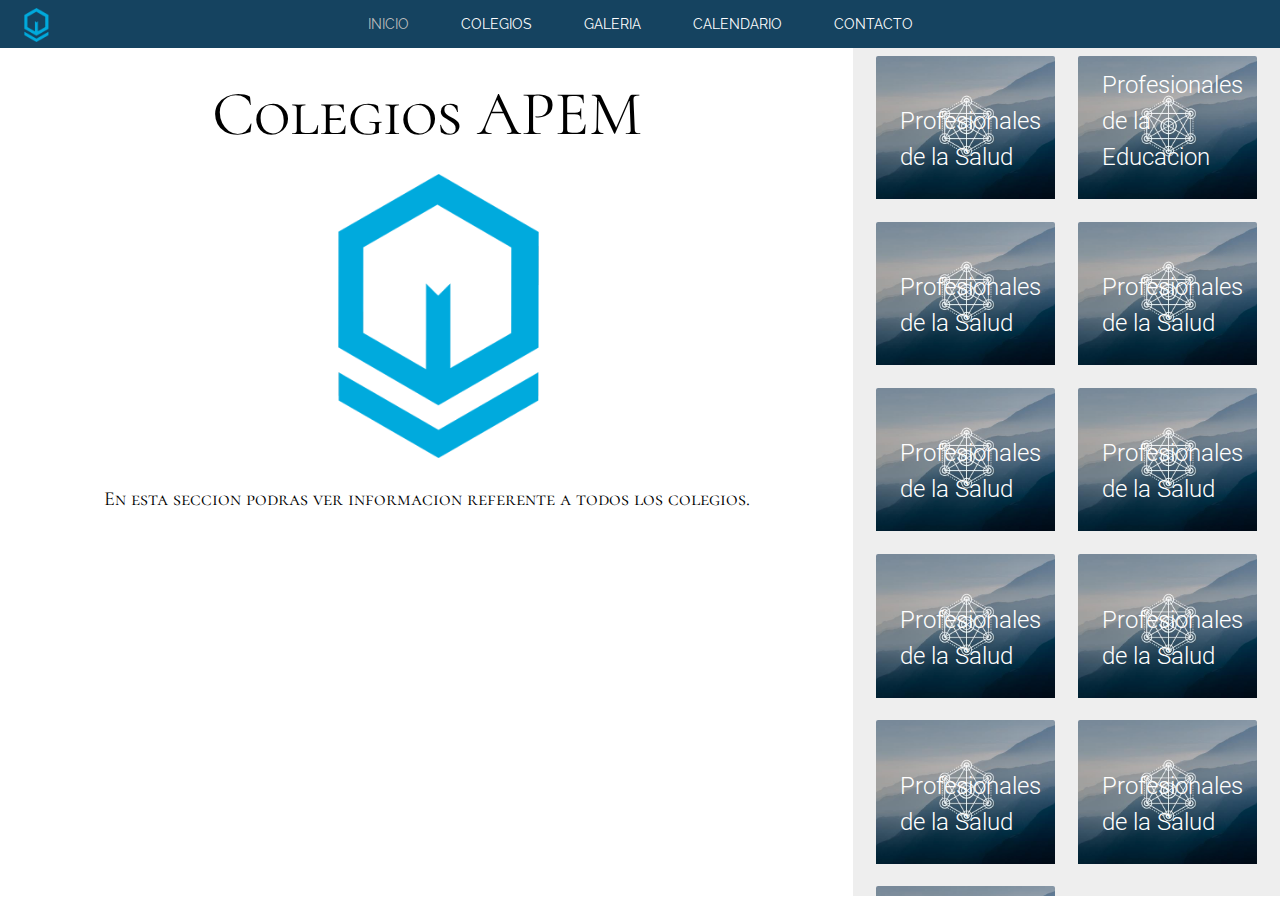
==== src/cole.html @ 5edb7391 "first commit" ====
<!DOCTYPE html>
<html>
  <head>
    <meta charset="utf-8">
    <title>Apem</title>
    <!--Import Google Icon Font-->
    <link href="https://fonts.googleapis.com/icon?family=Material+Icons" rel="stylesheet">
    <!--Import materialize.css-->
    <link type="text/css" rel="stylesheet" href="../css/materialize.min.css"  media="screen,projection"/>
    <link href="https://fonts.googleapis.com/css?family=Cormorant+SC" rel="stylesheet">
    <!--Let browser know website is optimized for mobile-->
    <link rel="stylesheet" href="../css/styles.css">
    <meta name="viewport" content="width=device-width, initial-scale=1.0"/>
    <style>
      .card{
        cursor: pointer; 
      }
    
    </style>
  </head>
  <body>
    <header>
      <div class="navbar-fixed">
        <nav class="nav-extended nav-center" role="navigation">
          <div class="nav-wrapper hide-on-large-only">
            <a href="#" class="brand-logo center hide-on-large-only"><img class="movil-logo" src="../assets/logo2.png" alt=""></a>
            <a href="#" data-activates="mobile-demo" class="button-collapse"><i class="material-icons">menu</i></a>

            <ul class="side-nav" id="mobile-demo" style="transform: translateX(0px)">
              <li><a class="active" id="inicio">Inicio</a></li>
              <li><a>Colegios</a></li>
              <li><a>Galeria</a></li>
              <li><a>Calendario</a></li>
              <li><a>Contacto</a></li>
           </ul>
         </div>

          <div class="nav-content">
            <ul class="tabs tabs-transparent hide-on-med-and-down">
              <a href=""><img id="logo-navbar" src="../assets/logo2.png" alt=""></a>
              <li class="tab"><a href="../index.html" target="_self">Inicio</a></li>
              <li class="tab"><a href="#" target="_self">Colegios</a></li>
              <li class="tab"><a id="galeria">Galeria</a></li>
              <li class="tab"><a id="contacto">Calendario</a></li>
              <li class="tab"><a id="calendario">Contacto</a></li>
            </ul>
          </div>
        </nav>
      </div>
    </header>

<div>
  <div class="row">
    <div class="col s12 m12 l8 colegios-content" style="height: calc(100vh - 52px); overflow:hidden">
      <div id="contenidos">
        <h1 class="titulo" style="color:black">Colegios APEM</h1>
        <img style="width:50%" src="../assets/logo2.png" alt="">
        <p>En esta seccion podras ver informacion referente a todos los colegios.</p>
      </div>
    </div>

    <div class="col s12 m12 l4" style="height: calc(100vh - 52px); overflow:scroll; background-color:#eee">
      <div class="row">
        <div class="col s6 m4 l6">
          <a id="csalud">
            <div class="card">
              <div class="card-image">
                <img src="../assets/rombo.jpg">
                <span class="card-title">Profesionales de la Salud</span>
              </div>
           </div>
          </a>
       </div>
        <div class="col s6 m4 l6">
          <a id="ceducacion">
            <div class="card">
              <div class="card-image">
                <img src="../assets/rombo.jpg">
                <span class="card-title">Profesionales de la Educacion</span>
              </div>
           </div>
          </a>
        </div>
        <div class="col s6 m4 l6">
          <a id="csalud">
            <div class="card">
              <div class="card-image">
                <img src="../assets/rombo.jpg">
                <span class="card-title">Profesionales de la Salud</span>
              </div>
           </div>
          </a>
        </div>
        <div class="col s6 m4 l6">
          <a id="csalud">
            <div class="card">
              <div class="card-image">
                <img src="../assets/rombo.jpg">
                <span class="card-title">Profesionales de la Salud</span>
              </div>
           </div>
          </a>
        </div>
        <div class="col s6 m4 l6">
          <a id="csalud">
            <div class="card">
              <div class="card-image">
                <img src="../assets/rombo.jpg">
                <span class="card-title">Profesionales de la Salud</span>
              </div>
           </div>
          </a>
        </div>
        <div class="col s6 m4 l6">
          <a id="csalud">
            <div class="card">
              <div class="card-image">
                <img src="../assets/rombo.jpg">
                <span class="card-title">Profesionales de la Salud</span>
              </div>
           </div>
          </a>
        </div>
        <div class="col s6 m4 l6">
          <a id="csalud">
            <div class="card">
              <div class="card-image">
                <img src="../assets/rombo.jpg">
                <span class="card-title">Profesionales de la Salud</span>
              </div>
           </div>
          </a>
        </div>
        <div class="col s6 m4 l6">
          <a id="csalud">
            <div class="card">
              <div class="card-image">
                <img src="../assets/rombo.jpg">
                <span class="card-title">Profesionales de la Salud</span>
              </div>
           </div>
          </a>
        </div>
        <div class="col s6 m4 l6">
          <a id="csalud">
            <div class="card">
              <div class="card-image">
                <img src="../assets/rombo.jpg">
                <span class="card-title">Profesionales de la Salud</span>
              </div>
           </div>
          </a>
        </div>
        <div class="col s6 m4 l6">
          <a id="csalud">
            <div class="card">
              <div class="card-image">
                <img src="../assets/rombo.jpg">
                <span class="card-title">Profesionales de la Salud</span>
              </div>
           </div>
          </a>
        </div>
        <div class="col s6 m4 l6">
          <a id="csalud">
            <div class="card">
              <div class="card-image">
                <img src="../assets/rombo.jpg">
                <span class="card-title">Profesionales de la Salud</span>
              </div>
           </div>
          </a>
        </div>
      </div>
    </div>
  </div>
</div>

    <script src="https://ajax.googleapis.com/ajax/libs/jquery/3.2.1/jquery.min.js"></script>
    <script type="text/javascript" src="../js/materialize.min.js"></script>
    <script type="text/javascript" src="../js/script.js"></script>
    <script type="text/javascript" src="../js/jquery.js"></script>
  </body>
</html>
---- css/styles.css ----
@import url('https://fonts.googleapis.com/css?family=Raleway');

nav{
  background-color: #154360;
}

.nav-content{
  text-align: center;
}

nav.nav-center ul {
    text-align: center;
}
nav.nav-center ul li {
    display: inline;
    float: none;
    font-family: 'Raleway', sans-serif;
}

.navbar-fixed {
    height: 48px;
}

.tabs.tabs-transparent .tab a, .tabs.tabs-transparent .tab.disabled a, .tabs.tabs-transparent .tab.disabled a:hover {
    color: #fff;
}
.tabs.tabs-transparent .tab a:hover {
    color: #fff;
}

.tabs.tabs-transparent .tab a.active{
  color: #bdbdbd;
}

.tabs.tabs-transparent .indicator{
  background-color: #154360;
}

.movil-logo {
  width: 90px;
  margin-top: 5px;
}
.movil-logo{
  width: 55px;
}

i{
  color: #7c7c7c;
}

.side-nav li > a {
    text-transform: uppercase;
   }

  .resp-img {
    width: 50%;
  }

  h5 {
  font-size: 30px;
  font-weight: 300;
  color: #0a3142;
  margin: 0;
}

  .custom-card {
    padding: 0;
    background-color: #f3f3f3;
    text-align: center;
    min-height: 240px;
  }

  .custom-card-son {
    margin: 20px 20px 0px 0px;
    margin: 10px;
    background-color: white;
  }


.parallax img {
    width: 100%;
}

  p{
    text-align: center;
    font-size: 20px;
    font-family: 'Cormorant SC', serif
    
  }

depth-1, nav, .card-panel, .card, .toast, .btn, .btn-large, .btn-floating, .dropdown-content, .collapsible, .side-nav {
    -webkit-box-shadow: 0 0px 0px 0 rgba(0,0,0,0), 0 0px 0px 0 rgba(0,0,0,0), 0 0px 0px 0px rgba(0,0,0,0);
     box-shadow: 0 0px 0px 0 rgba(0,0,0,0), 0 0px 0px 0 rgba(0,0,0,0), 0 0px 0px 0px rgba(0,0,0,0);
}

.logo-flotante{
  background-color: rgba(0,0,0,0.5);
  width: 400px;
  left: calc(50vw - 200px);
  text-align: center;
  display: block;
  position: absolute;
  top: 150px;
}

#logo-navbar{
  height: 34px;
  position: absolute;
  top: 8px;
  left: 10px;
}
.titulo{
  color: #e3f2fd;
  font-family: 'Cormorant SC', serif;
}

h2,h4{
  font-family: 'Cormorant SC', serif;
}

.section{
  background-color: #e3f2fd;
  width: 100%;
}


#formulario-contacto{
  background-image: url('../assets/logo2.png');
  background-color: #fff;
  background-repeat: no-repeat;
  background-position: center;
  background-size: 50%;
}

.width{
  width: 100%;
}
 
 .img-icon{
   width: 200px;
 }

 .colegios-content{
   color: black;
   text-align: center;

 }

 .titulo-section{
   font-size: 30px;
   font-family: 'Cormorant SC', serif;
 }

footer {
    position: relative;
    bottom: 0;
    width: 100%;
    backgºund-color: navy;
    color: #fff;

}
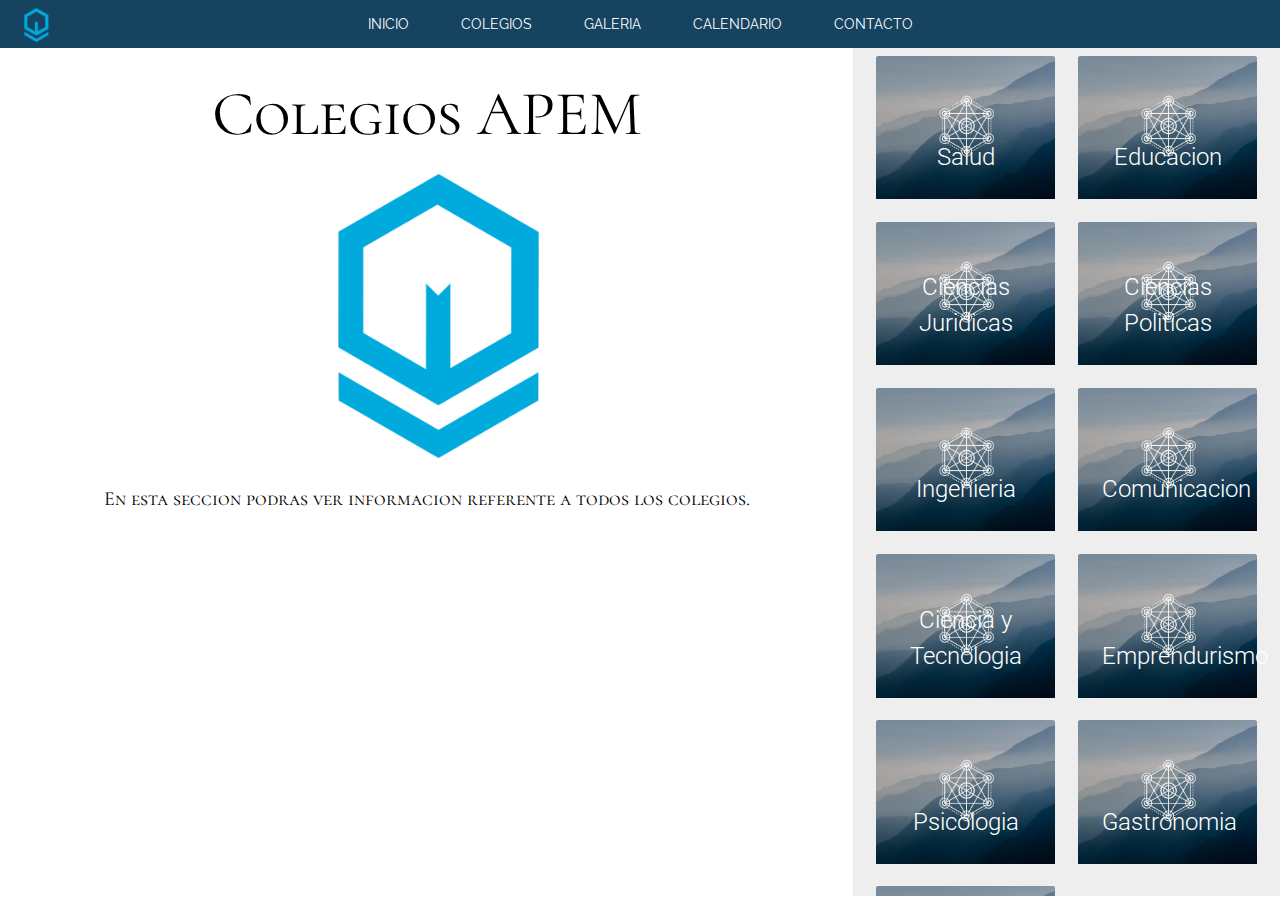
==== commit e86f0a25: "03/agosto/2017" ====
--- a/src/cole.html
+++ b/src/cole.html
@@ -16,6 +16,10 @@
         cursor: pointer; 
       }
     
+      .card-title{
+        text-align: center;
+        width: 100%;
+      }
     </style>
   </head>
   <body>
@@ -23,8 +27,8 @@
       <div class="navbar-fixed">
         <nav class="nav-extended nav-center" role="navigation">
           <div class="nav-wrapper hide-on-large-only">
-            <a href="#" class="brand-logo center hide-on-large-only"><img class="movil-logo" src="../assets/logo2.png" alt=""></a>
-            <a href="#" data-activates="mobile-demo" class="button-collapse"><i class="material-icons">menu</i></a>
+            <a href="../index.html" target="_self" class="brand-logo center hide-on-large-only"><img class="movil-logo" src="../assets/logo2.png" alt=""></a>
+            <a data-activates="mobile-demo" class="button-collapse"><i class="material-icons">menu</i></a>
 
             <ul class="side-nav" id="mobile-demo" style="transform: translateX(0px)">
               <li><a class="active" id="inicio">Inicio</a></li>
@@ -37,7 +41,7 @@
 
           <div class="nav-content">
             <ul class="tabs tabs-transparent hide-on-med-and-down">
-              <a href=""><img id="logo-navbar" src="../assets/logo2.png" alt=""></a>
+              <a href="../index.html" target="_self"><img id="logo-navbar" src="../assets/logo2.png" alt=""></a>
               <li class="tab"><a href="../index.html" target="_self">Inicio</a></li>
               <li class="tab"><a href="#" target="_self">Colegios</a></li>
               <li class="tab"><a id="galeria">Galeria</a></li>
@@ -66,7 +70,7 @@
             <div class="card">
               <div class="card-image">
                 <img src="../assets/rombo.jpg">
-                <span class="card-title">Profesionales de la Salud</span>
+                <span class="card-title">Salud</span>
               </div>
            </div>
           </a>
@@ -76,97 +80,97 @@
             <div class="card">
               <div class="card-image">
                 <img src="../assets/rombo.jpg">
-                <span class="card-title">Profesionales de la Educacion</span>
+                <span class="card-title">Educacion</span>
               </div>
            </div>
           </a>
         </div>
         <div class="col s6 m4 l6">
-          <a id="csalud">
+          <a id="ccienciasj">
             <div class="card">
               <div class="card-image">
                 <img src="../assets/rombo.jpg">
-                <span class="card-title">Profesionales de la Salud</span>
+                <span class="card-title">Ciencias Juridicas</span>
               </div>
            </div>
           </a>
         </div>
         <div class="col s6 m4 l6">
-          <a id="csalud">
+          <a id="ccienciasp">
             <div class="card">
               <div class="card-image">
                 <img src="../assets/rombo.jpg">
-                <span class="card-title">Profesionales de la Salud</span>
+                <span class="card-title">Ciencias Politicas</span>
               </div>
            </div>
           </a>
         </div>
         <div class="col s6 m4 l6">
-          <a id="csalud">
+          <a id="cingenieria">
             <div class="card">
               <div class="card-image">
                 <img src="../assets/rombo.jpg">
-                <span class="card-title">Profesionales de la Salud</span>
+                <span class="card-title">Ingenieria</span>
               </div>
            </div>
           </a>
         </div>
         <div class="col s6 m4 l6">
-          <a id="csalud">
+          <a id="ccomunicacion">
             <div class="card">
               <div class="card-image">
                 <img src="../assets/rombo.jpg">
-                <span class="card-title">Profesionales de la Salud</span>
+                <span class="card-title">Comunicacion</span>
               </div>
            </div>
           </a>
         </div>
         <div class="col s6 m4 l6">
-          <a id="csalud">
+          <a id="ccienciat">
             <div class="card">
               <div class="card-image">
                 <img src="../assets/rombo.jpg">
-                <span class="card-title">Profesionales de la Salud</span>
+                <span class="card-title">Ciencia y Tecnologia</span>
               </div>
            </div>
           </a>
         </div>
         <div class="col s6 m4 l6">
-          <a id="csalud">
+          <a id="cemprendurismo">
             <div class="card">
               <div class="card-image">
                 <img src="../assets/rombo.jpg">
-                <span class="card-title">Profesionales de la Salud</span>
+                <span class="card-title">Emprendurismo</span>
               </div>
            </div>
           </a>
         </div>
         <div class="col s6 m4 l6">
-          <a id="csalud">
+          <a id="cpsicologia">
             <div class="card">
               <div class="card-image">
                 <img src="../assets/rombo.jpg">
-                <span class="card-title">Profesionales de la Salud</span>
+                <span class="card-title">Psicologia</span>
               </div>
            </div>
           </a>
         </div>
         <div class="col s6 m4 l6">
-          <a id="csalud">
+          <a id="cgastronomia">
             <div class="card">
               <div class="card-image">
                 <img src="../assets/rombo.jpg">
-                <span class="card-title">Profesionales de la Salud</span>
+                <span class="card-title">Gastronomia</span>
               </div>
            </div>
           </a>
         </div>
         <div class="col s6 m4 l6">
-          <a id="csalud">
+          <a id="ccultura">
             <div class="card">
               <div class="card-image">
                 <img src="../assets/rombo.jpg">
-                <span class="card-title">Profesionales de la Salud</span>
+                <span class="card-title">Cultura</span>
               </div>
            </div>
           </a>
--- a/css/styles.css
+++ b/css/styles.css
@@ -29,7 +29,7 @@
 }
 
 .tabs.tabs-transparent .tab a.active{
-  color: #bdbdbd;
+  color: #fff;
 }
 
 .tabs.tabs-transparent .indicator{
@@ -114,6 +114,12 @@
   font-family: 'Cormorant SC', serif;
 }
 
+@media screen and (max-width:992px){
+  h2{
+    font-size: 30px;
+  }
+}
+
 h2,h4{
   font-family: 'Cormorant SC', serif;
 }
@@ -126,6 +132,7 @@
 
 #formulario-contacto{
   background-image: url('../assets/logo2.png');
+    
   background-color: #fff;
   background-repeat: no-repeat;
   background-position: center;
@@ -151,11 +158,29 @@
    font-family: 'Cormorant SC', serif;
  }
 
-footer {
+ .mobile-img{
+   width: 100%;
+ }
+
+ .responsiveCal {
+ 
+position: relative; padding-bottom: 75%; height: 0; overflow: hidden;
+ 
+}
+ 
+.responsiveCal iframe {
+ 
+position: absolute; top:0; left: 0; width: 100%; height: 100%;
+ 
+}
+
+
+
+.page-footer {
     position: relative;
     bottom: 0;
     width: 100%;
-    backgºund-color: navy;
+    background-color: #154360;
     color: #fff;
 
 }
